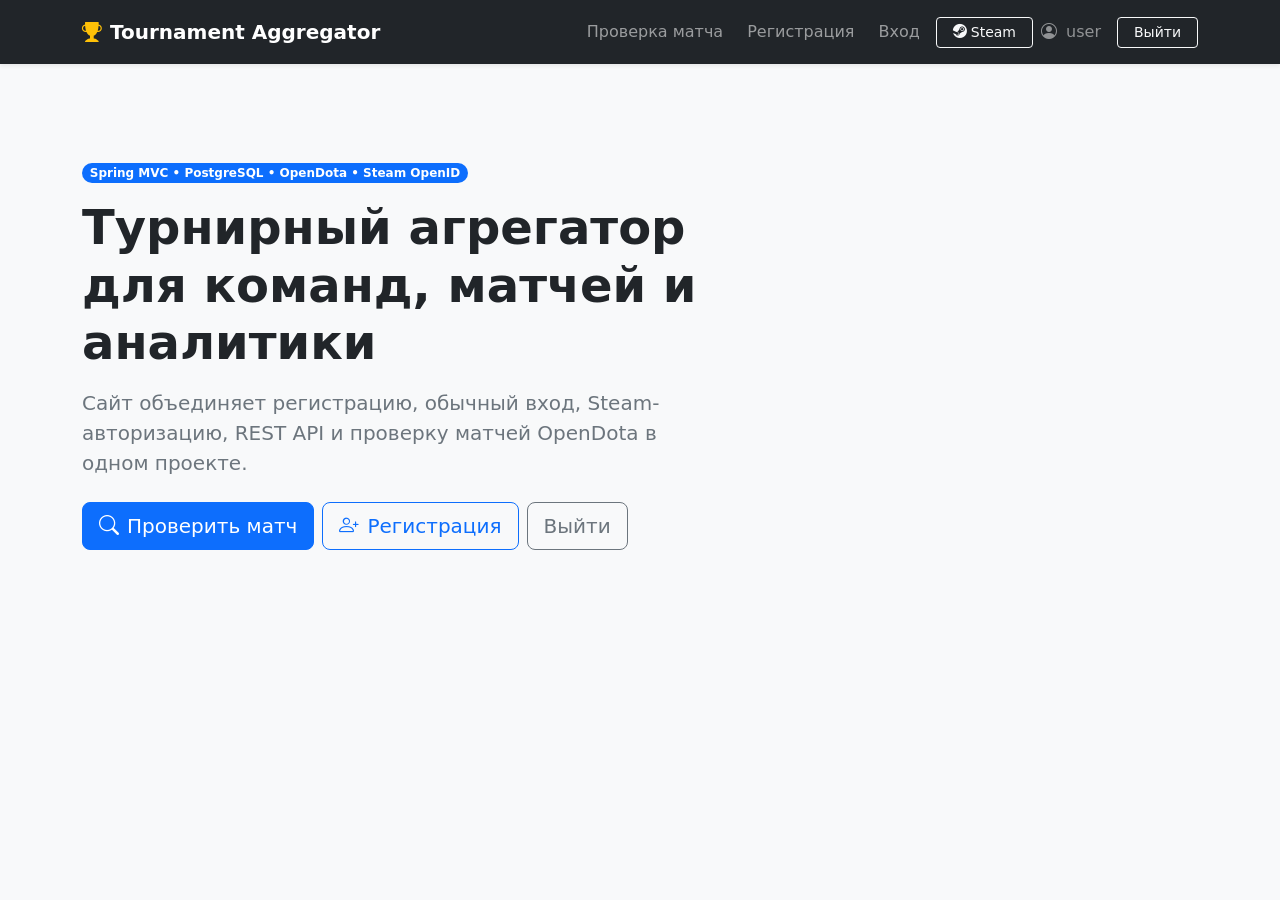
==== src/main/resources/templates/index.html @ d98a365c "базовая разметка bootstrap + регистрация по стиму" ====
<!DOCTYPE html>
<html lang="ru" xmlns:th="http://www.thymeleaf.org">
<head>
    <meta charset="UTF-8" />
    <meta name="viewport" content="width=device-width, initial-scale=1.0" />
    <title>Tournament Aggregator</title>
    <link href="https://cdn.jsdelivr.net/npm/bootstrap@5.3.0/dist/css/bootstrap.min.css" rel="stylesheet">
    <link href="https://cdn.jsdelivr.net/npm/bootstrap-icons@1.11.3/font/bootstrap-icons.min.css" rel="stylesheet">
    <link rel="stylesheet" th:href="@{/css/main.css}" href="/css/main.css">
</head>
<body class="app-bg bg-body-tertiary">
<nav class="navbar navbar-expand-lg navbar-dark bg-dark shadow-sm sticky-top">
    <div class="container py-1">
        <a class="navbar-brand fw-semibold" th:href="@{/}">
            <i class="bi bi-trophy-fill me-2 text-warning"></i>Tournament Aggregator
        </a>
        <button class="navbar-toggler" type="button" data-bs-toggle="collapse" data-bs-target="#mainNav" aria-controls="mainNav" aria-expanded="false" aria-label="Переключить навигацию">
            <span class="navbar-toggler-icon"></span>
        </button>
        <div class="collapse navbar-collapse" id="mainNav">
            <ul class="navbar-nav ms-auto align-items-lg-center gap-lg-2">
                <li class="nav-item"><a class="nav-link" th:href="@{/match-check}">Проверка матча</a></li>
                <li class="nav-item" th:if="${!isAuthenticated}"><a class="nav-link" th:href="@{/register}">Регистрация</a></li>
                <li class="nav-item" th:if="${!isAuthenticated}"><a class="nav-link" th:href="@{/login}">Вход</a></li>
                <li class="nav-item" th:if="${!isAuthenticated}">
                    <a class="btn btn-outline-light btn-sm px-3" th:href="@{/auth/steam}">
                        <i class="bi bi-steam me-1"></i>Steam
                    </a>
                </li>
                <li class="nav-item" th:if="${isAuthenticated}">
                    <span class="navbar-text me-2 text-white-50">
                        <i class="bi bi-person-circle me-1"></i>
                        <span th:text="${currentUsername}">user</span>
                    </span>
                </li>
                <li class="nav-item" th:if="${isAuthenticated}">
                    <form th:action="@{/logout}" method="post" class="d-inline">
                        <input type="hidden" th:name="${_csrf.parameterName}" th:value="${_csrf.token}" />
                        <button type="submit" class="btn btn-outline-light btn-sm px-3">Выйти</button>
                    </form>
                </li>
            </ul>
        </div>
    </div>
</nav>

<main class="container py-5">
    <section class="row align-items-center g-4 py-4 py-lg-5">
        <div class="col-lg-7">
            <span class="badge text-bg-primary rounded-pill mb-3">
                Spring MVC • PostgreSQL • OpenDota • Steam OpenID
            </span>
            <h1 class="display-5 fw-bold mb-3">
                Турнирный агрегатор для команд, матчей и аналитики
            </h1>
            <p class="lead text-secondary mb-4">
                Сайт объединяет регистрацию, обычный вход, Steam-авторизацию, REST API и проверку матчей OpenDota в одном проекте.
            </p>
            <div class="d-flex flex-wrap gap-2">
                <a th:href="@{/match-check}" class="btn btn-primary btn-lg">
                    <i class="bi bi-search me-2"></i>Проверить матч
                </a>
                <a th:if="${!isAuthenticated}" th:href="@{/register}" class="btn btn-outline-primary btn-lg">
                    <i class="bi bi-person-plus me-2"></i>Регистрация
                </a>
                <form th:if="${isAuthenticated}" th:action="@{/logout}" method="post" class="d-inline">
                    <input type="hidden" th:name="${_csrf.parameterName}" th:value="${_csrf.token}" />
                    <button type="submit" class="btn btn-outline-secondary btn-lg">Выйти</button>
                </form>
            </div>
        </div>
    </section>
</main>

<script src="https://cdn.jsdelivr.net/npm/bootstrap@5.3.0/dist/js/bootstrap.bundle.min.js"></script>
</body>
</html>
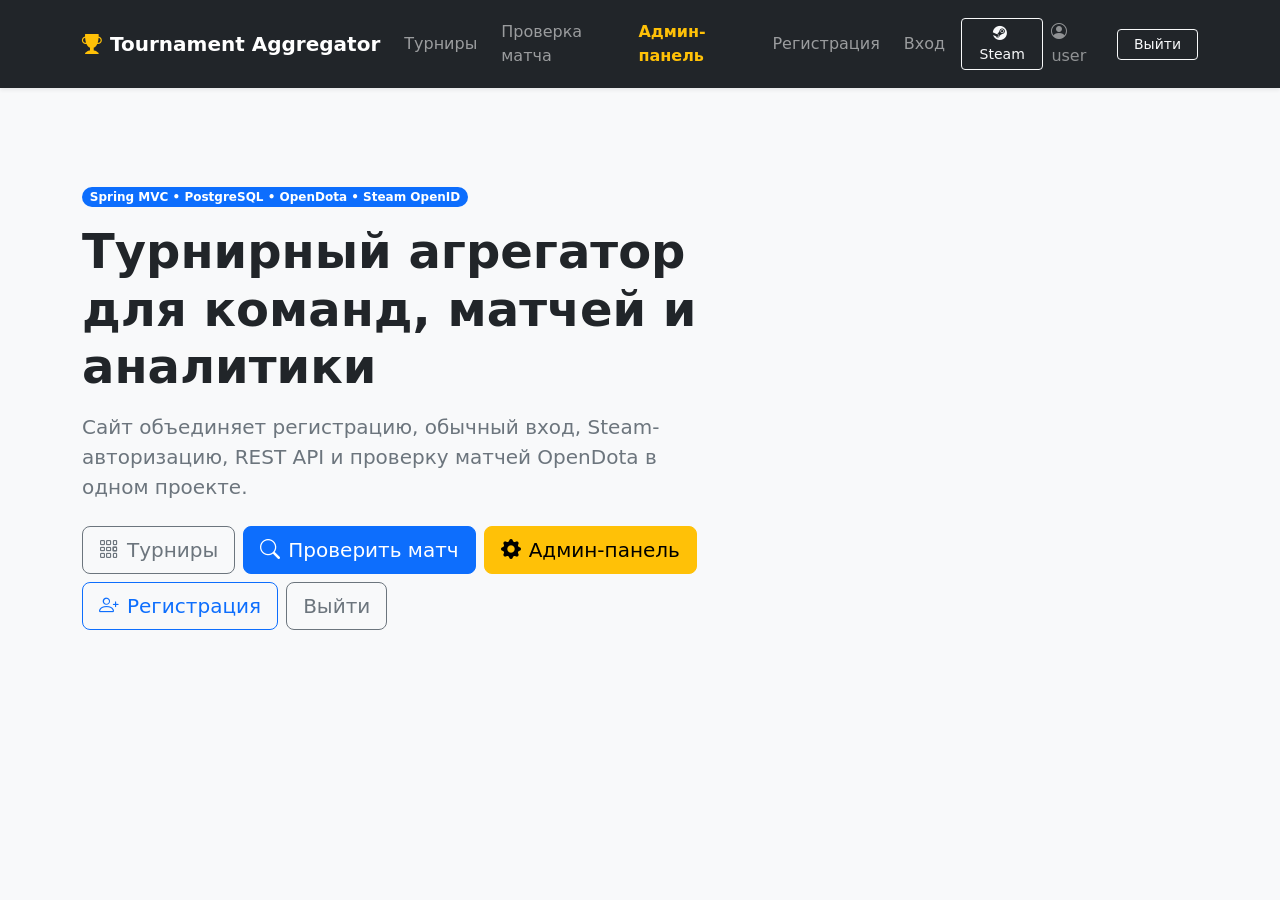
==== commit 2b527aaf: "commit" ====
--- a/src/main/resources/templates/index.html
+++ b/src/main/resources/templates/index.html
@@ -1,5 +1,5 @@
 <!DOCTYPE html>
-<html lang="ru" xmlns:th="http://www.thymeleaf.org">
+<html lang="ru" xmlns:th="http://www.thymeleaf.org" xmlns:sec="http://www.thymeleaf.org/extras/spring-security">
 <head>
     <meta charset="UTF-8" />
     <meta name="viewport" content="width=device-width, initial-scale=1.0" />
@@ -19,7 +19,11 @@
         </button>
         <div class="collapse navbar-collapse" id="mainNav">
             <ul class="navbar-nav ms-auto align-items-lg-center gap-lg-2">
+                <li class="nav-item"><a class="nav-link" th:href="@{/tournaments}">Турниры</a></li>
                 <li class="nav-item"><a class="nav-link" th:href="@{/match-check}">Проверка матча</a></li>
+                <li class="nav-item" sec:authorize="hasRole('ADMIN')" th:if="${isAdmin}">
+                    <a class="nav-link text-warning fw-semibold" th:href="@{/admin/dashboard}">Админ-панель</a>
+                </li>
                 <li class="nav-item" th:if="${!isAuthenticated}"><a class="nav-link" th:href="@{/register}">Регистрация</a></li>
                 <li class="nav-item" th:if="${!isAuthenticated}"><a class="nav-link" th:href="@{/login}">Вход</a></li>
                 <li class="nav-item" th:if="${!isAuthenticated}">
@@ -57,8 +61,14 @@
                 Сайт объединяет регистрацию, обычный вход, Steam-авторизацию, REST API и проверку матчей OpenDota в одном проекте.
             </p>
             <div class="d-flex flex-wrap gap-2">
+                <a th:href="@{/tournaments}" class="btn btn-outline-secondary btn-lg">
+                    <i class="bi bi-grid-3x3-gap me-2"></i>Турниры
+                </a>
                 <a th:href="@{/match-check}" class="btn btn-primary btn-lg">
                     <i class="bi bi-search me-2"></i>Проверить матч
+                </a>
+                <a sec:authorize="hasRole('ADMIN')" th:if="${isAdmin}" th:href="@{/admin/dashboard}" class="btn btn-warning btn-lg">
+                    <i class="bi bi-gear-fill me-2"></i>Админ-панель
                 </a>
                 <a th:if="${!isAuthenticated}" th:href="@{/register}" class="btn btn-outline-primary btn-lg">
                     <i class="bi bi-person-plus me-2"></i>Регистрация
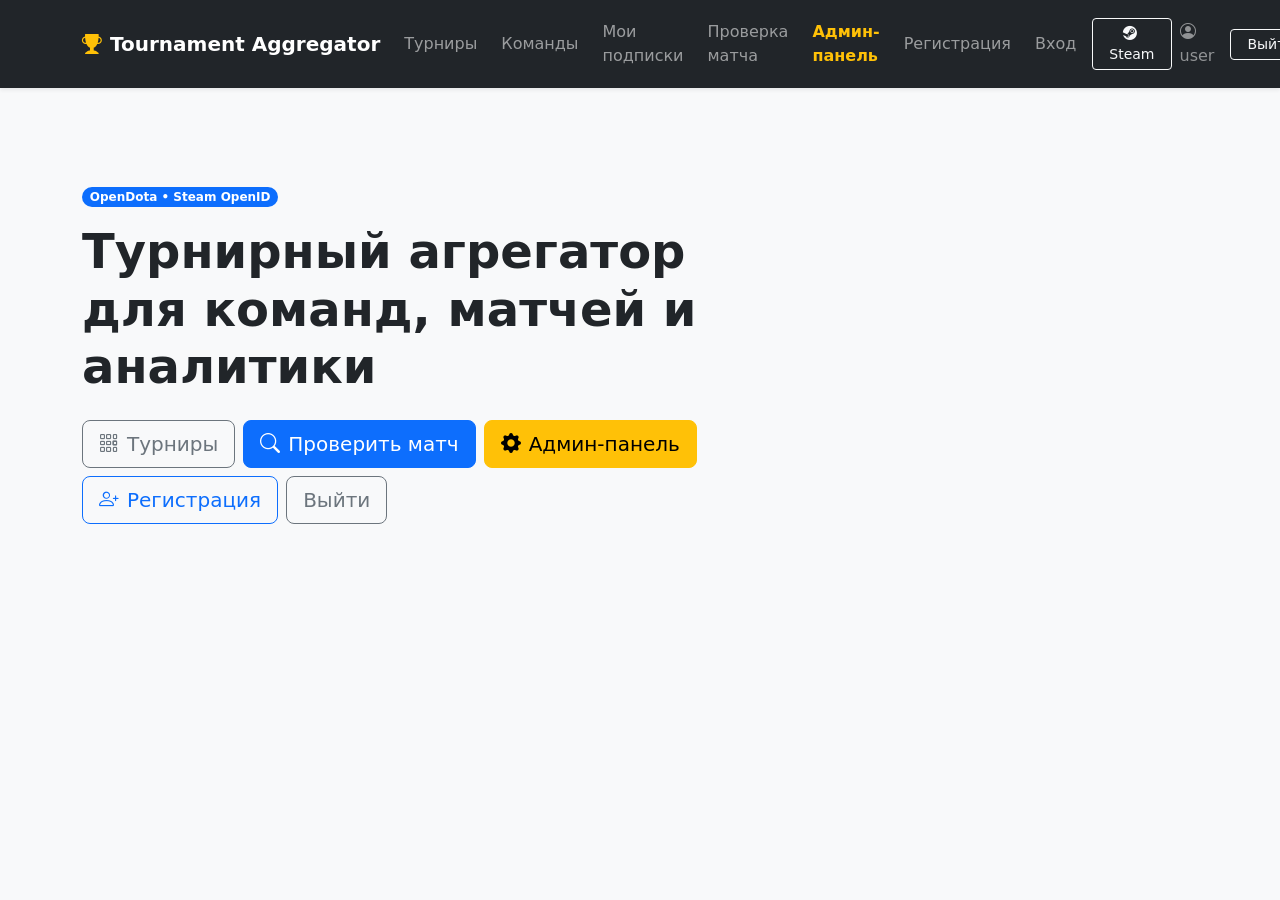
==== commit 72b2a1d9: "подписки юзера на команду а также предикты на победу казино кароче" ====
--- a/src/main/resources/templates/index.html
+++ b/src/main/resources/templates/index.html
@@ -20,6 +20,8 @@
         <div class="collapse navbar-collapse" id="mainNav">
             <ul class="navbar-nav ms-auto align-items-lg-center gap-lg-2">
                 <li class="nav-item"><a class="nav-link" th:href="@{/tournaments}">Турниры</a></li>
+                <li class="nav-item"><a class="nav-link" th:href="@{/teams}">Команды</a></li>
+                <li class="nav-item" th:if="${isAuthenticated}"><a class="nav-link" th:href="@{/subscriptions}">Мои подписки</a></li>
                 <li class="nav-item"><a class="nav-link" th:href="@{/match-check}">Проверка матча</a></li>
                 <li class="nav-item" sec:authorize="hasRole('ADMIN')" th:if="${isAdmin}">
                     <a class="nav-link text-warning fw-semibold" th:href="@{/admin/dashboard}">Админ-панель</a>
@@ -52,13 +54,12 @@
     <section class="row align-items-center g-4 py-4 py-lg-5">
         <div class="col-lg-7">
             <span class="badge text-bg-primary rounded-pill mb-3">
-                Spring MVC • PostgreSQL • OpenDota • Steam OpenID
+                 OpenDota • Steam OpenID
             </span>
             <h1 class="display-5 fw-bold mb-3">
                 Турнирный агрегатор для команд, матчей и аналитики
             </h1>
             <p class="lead text-secondary mb-4">
-                Сайт объединяет регистрацию, обычный вход, Steam-авторизацию, REST API и проверку матчей OpenDota в одном проекте.
             </p>
             <div class="d-flex flex-wrap gap-2">
                 <a th:href="@{/tournaments}" class="btn btn-outline-secondary btn-lg">
